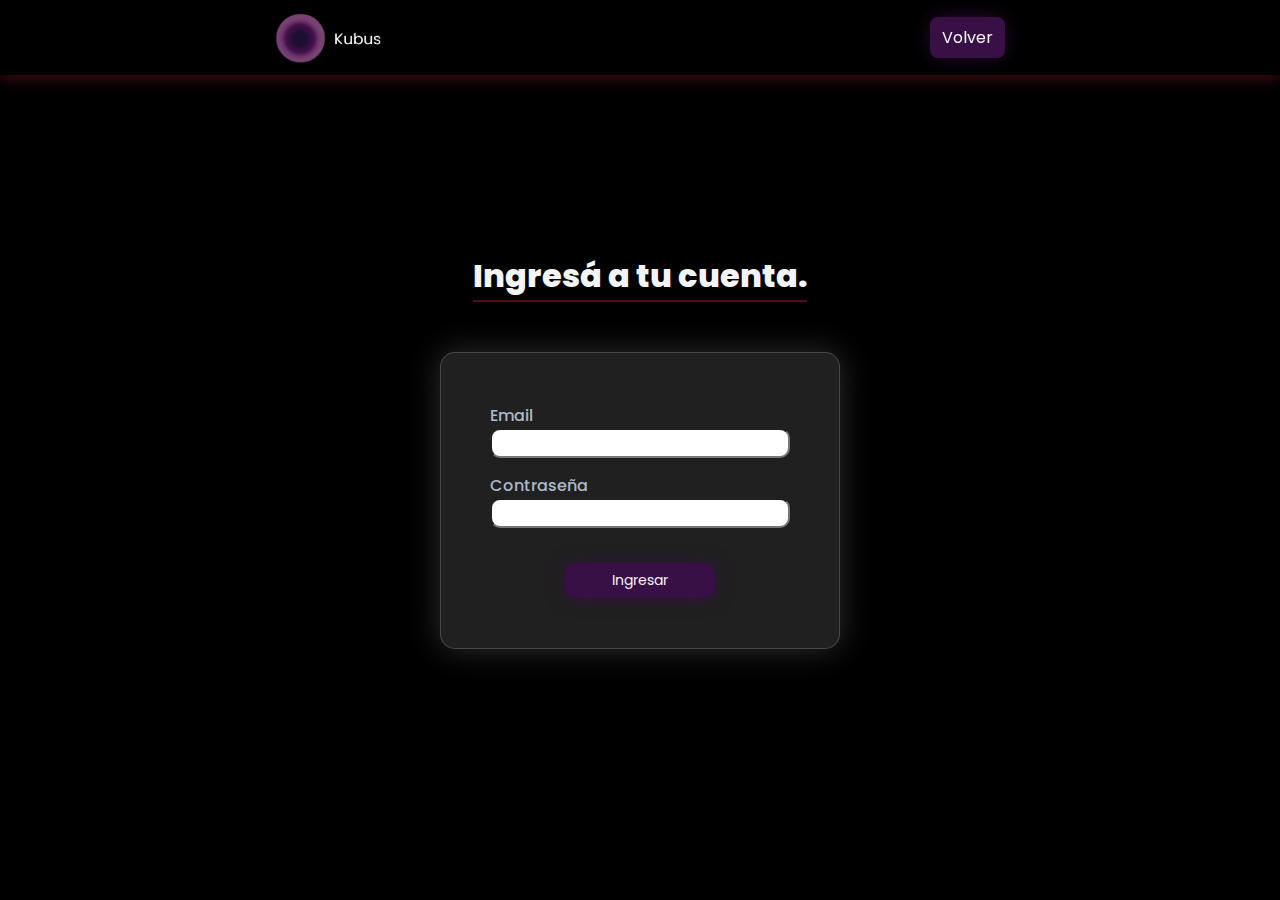
==== pages/login.html @ 1de5e1e1 "login + signup (falta animacion y resposive)" ====
<!DOCTYPE html>
<html lang="en">
  <head>
    <meta charset="UTF-8" />
    <meta name="viewport" content="width=device-width, initial-scale=1.0" />
    <title>Kubus - Iniciar sesión</title>
    <link rel="icon" href="../assets/img/favicon.png" />
    <link rel="stylesheet" href="../assets/styles.css" />
  </head>
  <body>
    <header>
      <img src="../assets/img/kubus.png" alt="logo" class="header__logo" />
      <a href="../index.html" class="button">Volver</a>
    </header>
    <main>
      <section class="logging">
        <h1>Ingresá a tu cuenta.</h1>
        <form class="logging__container">
          <div class="campo-login">
            <label for="email">Email</label>
            <input type="email" name="email" />
          </div>
          <div class="campo-login">
            <label for="contraseña">Contraseña</label>
            <input type="password" name="contraseña" />
          </div>
          <input type="submit" value="Ingresar" class="submit" />
        </form>
      </section>
    </main>
  </body>
</html>
---- assets/styles.css ----
@import url("https://fonts.googleapis.com/css2?family=Montserrat:wght@300;400;600;700;800&family=Poppins:wght@300;400;600;700;800;900&display=swap");

:root {
  --bgGray: #202020;

  --decorationRed: rgb(79, 15, 21);
  --decorationPurple: #391045;

  --textWhite: #f3f4f6;
  --textGray: #adb9c7;
}

* {
  margin: 0;
  padding: 0;
  box-sizing: border-box;
  text-decoration: none;
  list-style: none;
  font-family: "Poppins", sans-serif;
  /* border: 1px solid red; */
}

/* /// HEADER /// */
header {
  background: rgb(0, 0, 0);
  height: 75px;
  width: 100%;
  display: flex;
  align-items: center;
  justify-content: space-around;
  position: fixed;
  box-shadow: 0px 2px 15px 0px var(--decorationRed);
}

/* NAVBAR */
.header__logo {
  height: 50px;
}

.nav__list {
  display: flex;
  align-items: center;
  justify-content: center;
  gap: 30px;
}

.nav__item a {
  color: var(--textWhite);
}

.nav__item--active a {
  color: var(--textWhite);
  font-weight: 800;
}

/* /// MAIN /// */
main {
  background: rgb(0, 0, 0);
  display: flex;
  flex-direction: column;
  align-items: center;
  justify-content: center;
  width: 100%;
}

/* HERO */
#hero {
  margin-top: 75px;
  padding: 80px 0;
  max-width: 1200px;
  display: flex;
  align-items: center;
  justify-content: center;
}

.hero__info {
  display: flex;
  flex-direction: column;
  align-items: flex-start;
  width: 50%;
  gap: 20px;
}

.hero__info h1 {
  color: var(--textWhite);
  font-weight: 800;
  width: 80%;
  font-size: 50px;
}

.hero__info p {
  color: var(--textGray);
  width: 70%;
}

.button {
  color: var(--textWhite);
  background-color: var(--decorationPurple);
  box-shadow: 0px 0px 20px -3px var(--decorationPurple);
  padding: 8px 12px;
  border-radius: 8px;
}

.hero__img {
  border-radius: 20px;
  box-shadow: 0px 0px 55px -3px var(--decorationPurple);
}

/* ABOUT-US */
#about-us {
  padding: 80px 0;
  width: 1200px;
  display: flex;
  flex-direction: column;
  align-items: center;
  justify-content: center;
  gap: 70px;
}

#about-us h2,
#servicios h2,
#registro h2 {
  color: var(--textWhite);
  font-size: 2rem;
  font-weight: 800;
  border-bottom: 2px solid var(--decorationPurple);
  align-self: flex-start;
}

.about-us__card__container {
  display: flex;
  justify-content: space-evenly;
  flex-wrap: wrap;
  gap: 60px;
}

.about-us__card {
  background: var(--bgGray);
  box-shadow: 0px 0px 32px 0 var(--decorationRed);
  border-radius: 10px;
  border: 1px solid rgba(255, 255, 255, 0.18);
  padding: 20px;
  width: 300px;
  display: flex;
  flex-direction: column;
  gap: 10px;
}

.card img {
  border-radius: 10px;
}

.card h3 {
  color: var(--textWhite);
  text-align: center;
}

.card p {
  color: var(--textGray);
  text-align: center;
  font-size: 14px;
}

/* SERVICIOS */
#servicios {
  padding: 80px 0;
  width: 1200px;
  display: flex;
  flex-direction: column;
  align-items: center;
  justify-content: center;
  gap: 70px;
}

.servicios__card__container {
  display: flex;
  justify-content: space-around;
  flex-wrap: wrap;
  gap: 60px;
}

.servicios__card {
  background: var(--bgGray);
  box-shadow: 0px 0px 32px 0 rgba(255, 255, 255, 0.185);
  border-radius: 10px;
  border: 1px solid rgba(255, 255, 255, 0.18);
  padding: 20px;
  width: 300px;
  display: flex;
  flex-direction: column;
  gap: 20px;
}

.servicios__card img {
  border-radius: 10px;
}

.servicios__card h3 {
  color: var(--textGray);
  text-align: center;
}

/* REGISTRO */
#registro {
  padding: 80px 0;
  width: 1200px;
  display: flex;
  flex-direction: column;
  justify-content: center;
  align-items: center;
  gap: 50px;
}

#registro p {
  color: var(--textWhite);
  font-size: 1.5rem;
}

.registro__button {
  display: flex;
  gap: 25px;
}

#registro img {
  width: 150px;
}

/* SOCIOS */
#socios {
  background: linear-gradient(
    90deg,
    rgba(0, 0, 0, 1) 0%,
    rgba(57, 16, 69, 1) 50%,
    rgba(0, 0, 0, 1) 100%
  );
  width: 100%;
  display: flex;
  flex-direction: column;
  align-items: center;
  justify-content: center;
}

.socios__info {
  padding: 30px 0;
  width: 1200px;
  display: flex;
  flex-direction: column;
  justify-content: center;
  align-items: center;
  color: var(--textWhite);
}

.socios__logo {
  padding: 30px 0;
  display: flex;
  justify-content: center;
  align-items: center;
  gap: 50px;
}
.socios__logo img {
  height: 70px;
}

/* CONTACTO */
#contacto {
  margin-top: 80px;
  padding: 80px 40px;
  width: 1200px;
  background: linear-gradient(
    90deg,
    rgba(0, 0, 0, 1) 0%,
    rgba(57, 16, 69, 1) 50%,
    rgba(0, 0, 0, 1) 100%
  );
  border-radius: 20px;
  display: flex;
  align-items: center;
  justify-content: space-evenly;
  gap: 30px;
}

#contacto h2 {
  width: 30%;
  color: var(--textWhite);
  font-size: 1.5rem;
  border-bottom: 2px solid var(--decorationRed);
}

#contacto form {
  background: rgba(255, 255, 255, 0.082);
  backdrop-filter: blur(2px);
  -webkit-backdrop-filter: blur(2px);
  border-radius: 20px;
  width: 400px;
  padding: 60px 30px;
  display: grid;
  grid-template-columns: 150px 150px;
  justify-content: space-between;
  gap: 10px;
  z-index: 1;
}

#contacto form :nth-child(5) {
  grid-column: 1 / span 2;
}

.campo,
.campo-login,
.campo-signup {
  display: flex;
  flex-direction: column;
}

.campo label,
.campo-login label,
.campo-signup label {
  color: var(--textGray);
  font-weight: 500;
}

.campo input,
.campo-signup input {
  height: 30px;
  border-radius: 10px;
}

.submit {
  margin-top: 20px;
  background: var(--decorationPurple);
  box-shadow: 0px 0px 20px -3px var(--decorationPurple);
  color: var(--textWhite);
  font-size: 14px;
  font-weight: 400;
  border: none;
  border-radius: 10px;
  width: 150px;
  height: 35px;
  display: flex;
  align-items: center;
  justify-content: center;
}

/* /// FOOTER /// */
footer {
  background: linear-gradient(
    180deg,
    rgba(0, 0, 0, 1) 90%,
    rgba(79, 15, 21, 1) 100%
  );
  width: 100%;
  padding: 40px 40px 20px 40px;
  display: flex;
  flex-direction: column;
  align-items: center;
  gap: 30px;
}

.footer__top {
  width: 100%;
  display: flex;
  justify-content: space-between;
  align-items: center;
  gap: 20px;
  color: var(--textWhite);
}

.footer__logo {
  width: 150px;
}

.social {
  display: flex;
  flex-direction: column;
  align-items: center;
  justify-content: center;
}

.social__links {
  display: flex;
  flex-wrap: wrap;
}

.social__links a {
  padding: 10px 20px;
  color: var(--textGray);
  font-size: 14px;
}

.suscribe {
  display: flex;
  flex-direction: column;
  align-items: center;
  gap: 10px;
}

.suscribe h3 {
  font-size: 16px;
  font-weight: 300;
}

.footer__bottom {
  width: 100%;
  display: flex;
  justify-content: center;
  align-items: center;
  gap: 20px;
}

.footer__bottom h3 {
  color: var(--textGray);
  font-size: 14px;
  font-weight: 300;
}

.footer__bottom a {
  color: var(--textGray);
  font-size: 14px;
}

/* /// LOGGING */
.logging,
.signup {
  background: rgb(0, 0, 0);
  height: 100vh;
  display: flex;
  flex-direction: column;
  justify-content: center;
  align-items: center;
  gap: 50px;
}

.logging h1,
.signup h1 {
  color: var(--textWhite);
  font-size: 2rem;
  font-weight: 800;
  border-bottom: 2px solid var(--decorationRed);
}

.logging__container,
.signup__container {
  width: 400px;
  padding: 50px 30px;
  background: var(--bgGray);
  box-shadow: 0px 0px 32px 0 rgba(255, 255, 255, 0.185);
  border: 1px solid rgba(255, 255, 255, 0.18);
  border-radius: 15px;
  box-shadow: 0px 0px 32px 0 rgba(255, 255, 255, 0.185);
  display: flex;
  flex-direction: column;
  align-items: center;
  gap: 15px;
}

.campo-login input {
  height: 30px;
  border-radius: 10px;
  width: 300px;
}

.signup__container form {
  display: grid;
  grid-template-columns: 150px 150px;
  justify-content: space-between;
  gap: 10px;
}

.signup__container form :nth-child(5),
.signup__container form :nth-child(4),
.signup__container form :nth-child(3) {
  grid-column: 1 / span 2;
}

.signup__container form p,
.signup__container form a {
  color: var(--textGray);
  font-size: 12px;
}
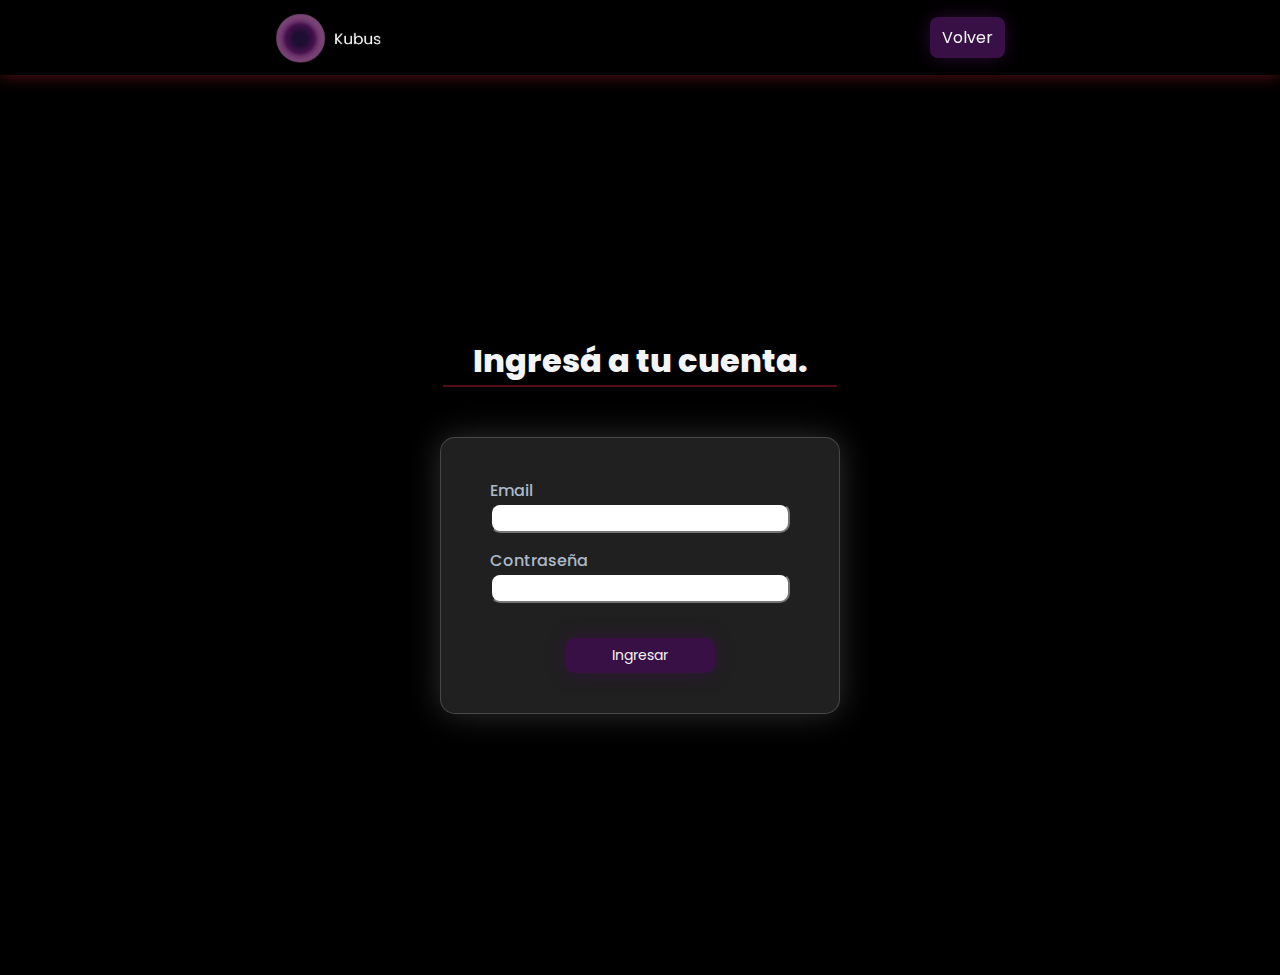
==== commit 58be1083: "nuevos cambios" ====
--- a/pages/login.html
+++ b/pages/login.html
@@ -6,11 +6,13 @@
     <title>Kubus - Iniciar sesión</title>
     <link rel="icon" href="../assets/img/favicon.png" />
     <link rel="stylesheet" href="../assets/styles.css" />
+    <link rel="stylesheet" href="../assets/animaciones.css" />
+    <link rel="stylesheet" href="../assets/mediaqueries.css" />
   </head>
   <body>
     <header>
       <img src="../assets/img/kubus.png" alt="logo" class="header__logo" />
-      <a href="../index.html" class="button">Volver</a>
+      <a href="../index.html" class="logging__button button">Volver</a>
     </header>
     <main>
       <section class="logging">
@@ -18,11 +20,11 @@
         <form class="logging__container">
           <div class="campo-login">
             <label for="email">Email</label>
-            <input type="email" name="email" />
+            <input type="email" name="email" required />
           </div>
           <div class="campo-login">
             <label for="contraseña">Contraseña</label>
-            <input type="password" name="contraseña" />
+            <input type="password" name="contraseña" required />
           </div>
           <input type="submit" value="Ingresar" class="submit" />
         </form>
--- a/assets/styles.css
+++ b/assets/styles.css
@@ -30,6 +30,7 @@
   justify-content: space-around;
   position: fixed;
   box-shadow: 0px 2px 15px 0px var(--decorationRed);
+  z-index: 1;
 }
 
 /* NAVBAR */
@@ -53,6 +54,18 @@
   font-weight: 800;
 }
 
+/* MENU HAMBURGUESA */
+
+.nav i {
+  color: white;
+  font-size: 25px;
+  display: none;
+}
+
+#toggle-menu {
+  display: none;
+}
+
 /* /// MAIN /// */
 main {
   background: rgb(0, 0, 0);
@@ -66,7 +79,7 @@
 /* HERO */
 #hero {
   margin-top: 75px;
-  padding: 80px 0;
+  padding: 80px 30px;
   max-width: 1200px;
   display: flex;
   align-items: center;
@@ -102,14 +115,15 @@
 }
 
 .hero__img {
+  width: 50%;
   border-radius: 20px;
   box-shadow: 0px 0px 55px -3px var(--decorationPurple);
 }
 
 /* ABOUT-US */
 #about-us {
-  padding: 80px 0;
-  width: 1200px;
+  padding: 80px 30px;
+  max-width: 1200px;
   display: flex;
   flex-direction: column;
   align-items: center;
@@ -124,7 +138,6 @@
   font-size: 2rem;
   font-weight: 800;
   border-bottom: 2px solid var(--decorationPurple);
-  align-self: flex-start;
 }
 
 .about-us__card__container {
@@ -163,8 +176,8 @@
 
 /* SERVICIOS */
 #servicios {
-  padding: 80px 0;
-  width: 1200px;
+  padding: 80px 30px;
+  max-width: 1200px;
   display: flex;
   flex-direction: column;
   align-items: center;
@@ -203,7 +216,7 @@
 /* REGISTRO */
 #registro {
   padding: 80px 0;
-  width: 1200px;
+  max-width: 1200px;
   display: flex;
   flex-direction: column;
   justify-content: center;
@@ -242,7 +255,7 @@
 
 .socios__info {
   padding: 30px 0;
-  width: 1200px;
+  max-width: 1200px;
   display: flex;
   flex-direction: column;
   justify-content: center;
@@ -265,14 +278,13 @@
 #contacto {
   margin-top: 80px;
   padding: 80px 40px;
-  width: 1200px;
+  width: 100%;
   background: linear-gradient(
     90deg,
     rgba(0, 0, 0, 1) 0%,
     rgba(57, 16, 69, 1) 50%,
     rgba(0, 0, 0, 1) 100%
   );
-  border-radius: 20px;
   display: flex;
   align-items: center;
   justify-content: space-evenly;
@@ -291,13 +303,12 @@
   backdrop-filter: blur(2px);
   -webkit-backdrop-filter: blur(2px);
   border-radius: 20px;
-  width: 400px;
+  width: 350px;
   padding: 60px 30px;
   display: grid;
   grid-template-columns: 150px 150px;
   justify-content: space-between;
   gap: 10px;
-  z-index: 1;
 }
 
 #contacto form :nth-child(5) {
@@ -356,6 +367,7 @@
 }
 
 .footer__top {
+  padding: 0 20px;
   width: 100%;
   display: flex;
   justify-content: space-between;
@@ -378,6 +390,7 @@
 .social__links {
   display: flex;
   flex-wrap: wrap;
+  justify-content: space-evenly;
 }
 
 .social__links a {
@@ -395,7 +408,8 @@
 
 .suscribe h3 {
   font-size: 16px;
-  font-weight: 300;
+  font-weight: 400;
+  text-align: center;
 }
 
 .footer__bottom {
@@ -417,11 +431,13 @@
   font-size: 14px;
 }
 
-/* /// LOGGING */
+/* /// LOGGING - SIGNUP ///*/
 .logging,
 .signup {
   background: rgb(0, 0, 0);
+  margin-top: 75px;
   height: 100vh;
+  width: 80%;
   display: flex;
   flex-direction: column;
   justify-content: center;
@@ -432,6 +448,7 @@
 .logging h1,
 .signup h1 {
   color: var(--textWhite);
+  padding: 0 30px;
   font-size: 2rem;
   font-weight: 800;
   border-bottom: 2px solid var(--decorationRed);
@@ -440,7 +457,7 @@
 .logging__container,
 .signup__container {
   width: 400px;
-  padding: 50px 30px;
+  padding: 40px 30px;
   background: var(--bgGray);
   box-shadow: 0px 0px 32px 0 rgba(255, 255, 255, 0.185);
   border: 1px solid rgba(255, 255, 255, 0.18);
--- a/assets/animaciones.css
+++ b/assets/animaciones.css
@@ -0,0 +1,51 @@
+html {
+  scroll-behavior: smooth;
+  scroll-padding-top: 75px;
+}
+
+.nav__list li {
+  position: relative;
+  padding: 0;
+}
+
+.nav__list li a::after {
+  content: " ";
+  background-color: var(--decorationRed);
+  width: 100%;
+  height: 2px;
+  position: absolute;
+  bottom: 0;
+  left: 0;
+  transform: scaleX(0);
+  transform-origin: bottom right;
+  transition: transform 0.15s;
+}
+
+.nav__list li a:hover::after {
+  transform: scaleX(1);
+  transform-origin: bottom left;
+}
+
+.servicios__card,
+.about-us__card,
+.submit {
+  transition: 0.3s ease-out;
+}
+
+.servicios__card:hover,
+.about-us__card:hover,
+.submit:hover {
+  transform: scale(1.07);
+}
+
+/* ANIMACIÓN EN LOGIN Y SIGNUP */
+@keyframes size {
+  to {
+    transform: scale(1.1);
+  }
+}
+
+.signup h1,
+.logging h1 {
+  animation: size 0.4s linear forwards;
+}
--- a/assets/mediaqueries.css
+++ b/assets/mediaqueries.css
@@ -0,0 +1,107 @@
+@media (max-width: 992px) {
+  header {
+    width: 100vw;
+  }
+
+  .nav__list {
+    background: rgb(0, 0, 0);
+    width: 100%;
+    left: 0;
+    position: absolute;
+    top: 75px;
+    flex-direction: column;
+    display: none;
+    border-bottom: 2px solid var(--decorationRed);
+    padding: 45px 45px;
+  }
+
+  .nav i {
+    display: block;
+  }
+
+  #toggle-menu:checked ~ .nav__list {
+    display: flex;
+  }
+
+  #hero img {
+    display: none;
+  }
+
+  .hero__info {
+    width: 90%;
+    align-items: center;
+    justify-content: center;
+  }
+
+  .hero__info h1,
+  .hero__info p {
+    text-align: center;
+  }
+
+  .hero__info h1 {
+    font-size: 30px;
+  }
+
+  #about-us h2,
+  #servicios h2,
+  #registro h2 {
+    align-self: center;
+  }
+
+  .about-us__card,
+  .servicios__card {
+    width: 250px;
+  }
+
+  #socios {
+    display: none;
+  }
+
+  #registro p {
+    width: 50%;
+    text-align: center;
+  }
+
+  #contacto form {
+    display: flex;
+    flex-direction: column;
+  }
+
+  .footer__logo {
+    width: 25%;
+  }
+
+  .footer__bottom {
+    flex-direction: column;
+    /* align-items: flex-start; */
+  }
+}
+
+@media (max-width: 576px) {
+  #contacto {
+    flex-direction: column;
+  }
+
+  #contacto h2 {
+    width: 80%;
+    text-align: center;
+  }
+
+  .campo {
+    gap: 5px;
+  }
+
+  .suscribe {
+    display: none;
+  }
+
+  .footer__top {
+    flex-direction: column;
+  }
+
+  /* /// LOGGING - SINGUP /// */
+  .logging__container,
+  .signup__container {
+    width: 350px;
+  }
+}
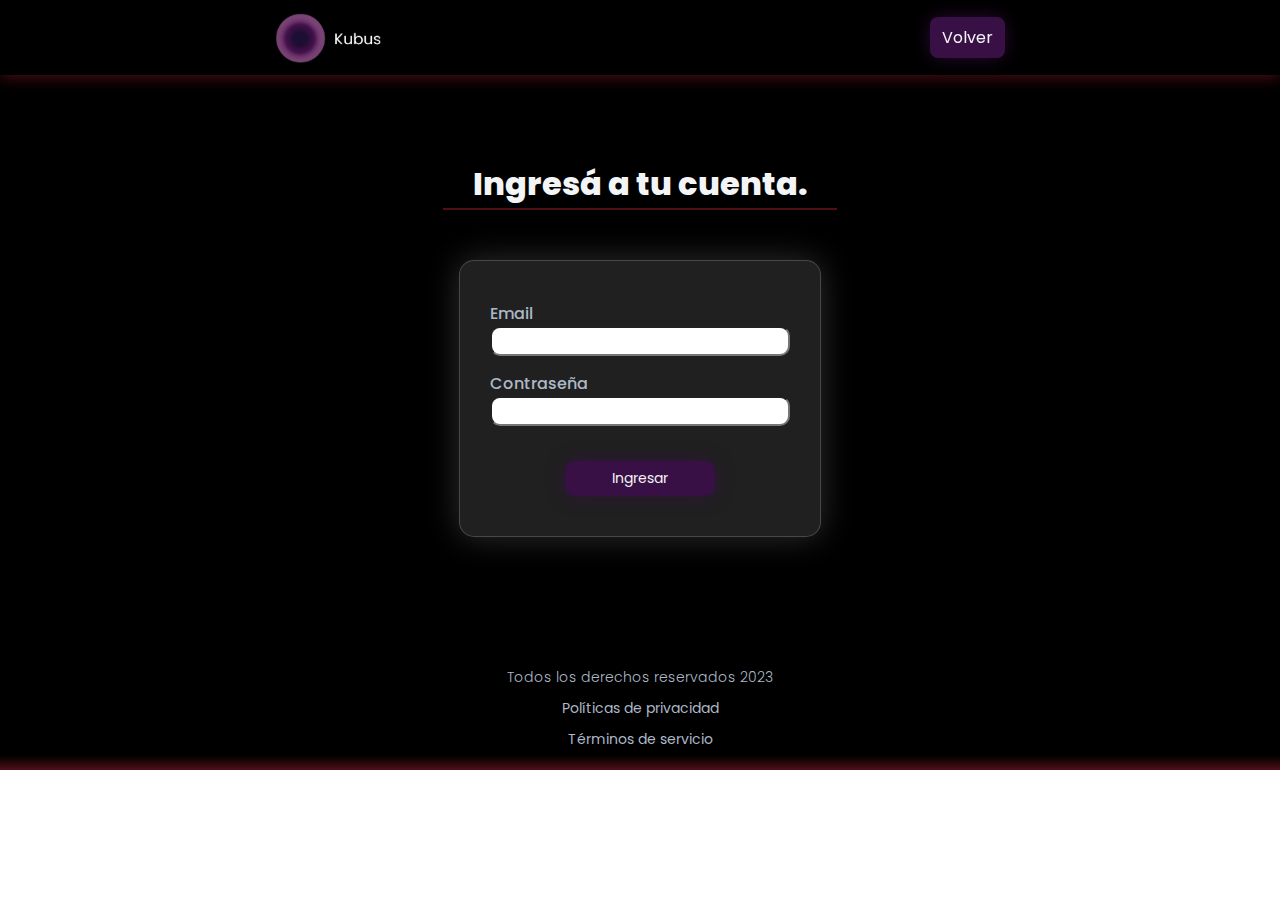
==== commit 87656c04: "detalles" ====
--- a/pages/login.html
+++ b/pages/login.html
@@ -31,4 +31,11 @@
       </section>
     </main>
   </body>
+  <footer>
+    <div class="footer__logging">
+      <h3>Todos los derechos reservados 2023</h3>
+      <a href="#">Políticas de privacidad</a>
+      <a href="#">Términos de servicio</a>
+    </div>
+  </footer>
 </html>
--- a/assets/styles.css
+++ b/assets/styles.css
@@ -79,7 +79,7 @@
 /* HERO */
 #hero {
   margin-top: 75px;
-  padding: 80px 30px;
+  padding: 80px 40px;
   max-width: 1200px;
   display: flex;
   align-items: center;
@@ -215,7 +215,7 @@
 
 /* REGISTRO */
 #registro {
-  padding: 80px 0;
+  padding: 80px 30px;
   max-width: 1200px;
   display: flex;
   flex-direction: column;
@@ -292,7 +292,7 @@
 }
 
 #contacto h2 {
-  width: 30%;
+  width: 40%;
   color: var(--textWhite);
   font-size: 1.5rem;
   border-bottom: 2px solid var(--decorationRed);
@@ -303,7 +303,7 @@
   backdrop-filter: blur(2px);
   -webkit-backdrop-filter: blur(2px);
   border-radius: 20px;
-  width: 350px;
+  max-width: 400px;
   padding: 60px 30px;
   display: grid;
   grid-template-columns: 150px 150px;
@@ -420,13 +420,17 @@
   gap: 20px;
 }
 
-.footer__bottom h3 {
+.footer__bottom h3,
+.footer__signup h3,
+.footer__logging h3 {
   color: var(--textGray);
   font-size: 14px;
   font-weight: 300;
 }
 
-.footer__bottom a {
+.footer__bottom a,
+.footer__signup a,
+.footer__logging a {
   color: var(--textGray);
   font-size: 14px;
 }
@@ -435,9 +439,10 @@
 .logging,
 .signup {
   background: rgb(0, 0, 0);
-  margin-top: 75px;
-  height: 100vh;
-  width: 80%;
+  height: 100%;
+  width: 90%;
+  margin-top: 85px;
+  padding-top: 75px;
   display: flex;
   flex-direction: column;
   justify-content: center;
@@ -452,12 +457,14 @@
   font-size: 2rem;
   font-weight: 800;
   border-bottom: 2px solid var(--decorationRed);
+  text-align: center;
 }
 
 .logging__container,
 .signup__container {
-  width: 400px;
+  max-width: 1200px;
   padding: 40px 30px;
+  margin-bottom: 90px;
   background: var(--bgGray);
   box-shadow: 0px 0px 32px 0 rgba(255, 255, 255, 0.185);
   border: 1px solid rgba(255, 255, 255, 0.18);
@@ -493,3 +500,13 @@
   color: var(--textGray);
   font-size: 12px;
 }
+
+.footer__signup,
+.footer__logging {
+  width: 100%;
+  display: flex;
+  flex-direction: column;
+  justify-content: center;
+  align-items: center;
+  gap: 10px;
+}
--- a/assets/mediaqueries.css
+++ b/assets/mediaqueries.css
@@ -58,7 +58,7 @@
   }
 
   #registro p {
-    width: 50%;
+    width: 90%;
     text-align: center;
   }
 
@@ -67,17 +67,41 @@
     flex-direction: column;
   }
 
+  .footer__top {
+    flex-direction: column;
+    gap: 30px;
+  }
+
+  .suscribe {
+    display: none;
+  }
+
   .footer__logo {
-    width: 25%;
+    max-width: 130px;
   }
 
   .footer__bottom {
     flex-direction: column;
-    /* align-items: flex-start; */
+    gap: 10px;
   }
 }
 
 @media (max-width: 576px) {
+  header {
+    justify-content: space-between;
+    padding: 0 40px;
+  }
+
+  .hero__info {
+    width: 100%;
+  }
+
+  #about-us h2,
+  #servicios h2,
+  #registro h2 {
+    text-align: center;
+  }
+
   #contacto {
     flex-direction: column;
   }
@@ -91,12 +115,8 @@
     gap: 5px;
   }
 
-  .suscribe {
-    display: none;
-  }
-
-  .footer__top {
-    flex-direction: column;
+  .footer__bottom h3 {
+    text-align: center;
   }
 
   /* /// LOGGING - SINGUP /// */
@@ -105,3 +125,24 @@
     width: 350px;
   }
 }
+
+@media (max-width: 360px) {
+  .hero__info h1,
+  .hero__info p {
+    width: 100%;
+  }
+
+  #about-us h2,
+  #servicios h2,
+  #registro h2 {
+    font-size: 1.5rem;
+  }
+
+  #registro p {
+    font-size: 18px;
+  }
+
+  .social {
+    display: none;
+  }
+}
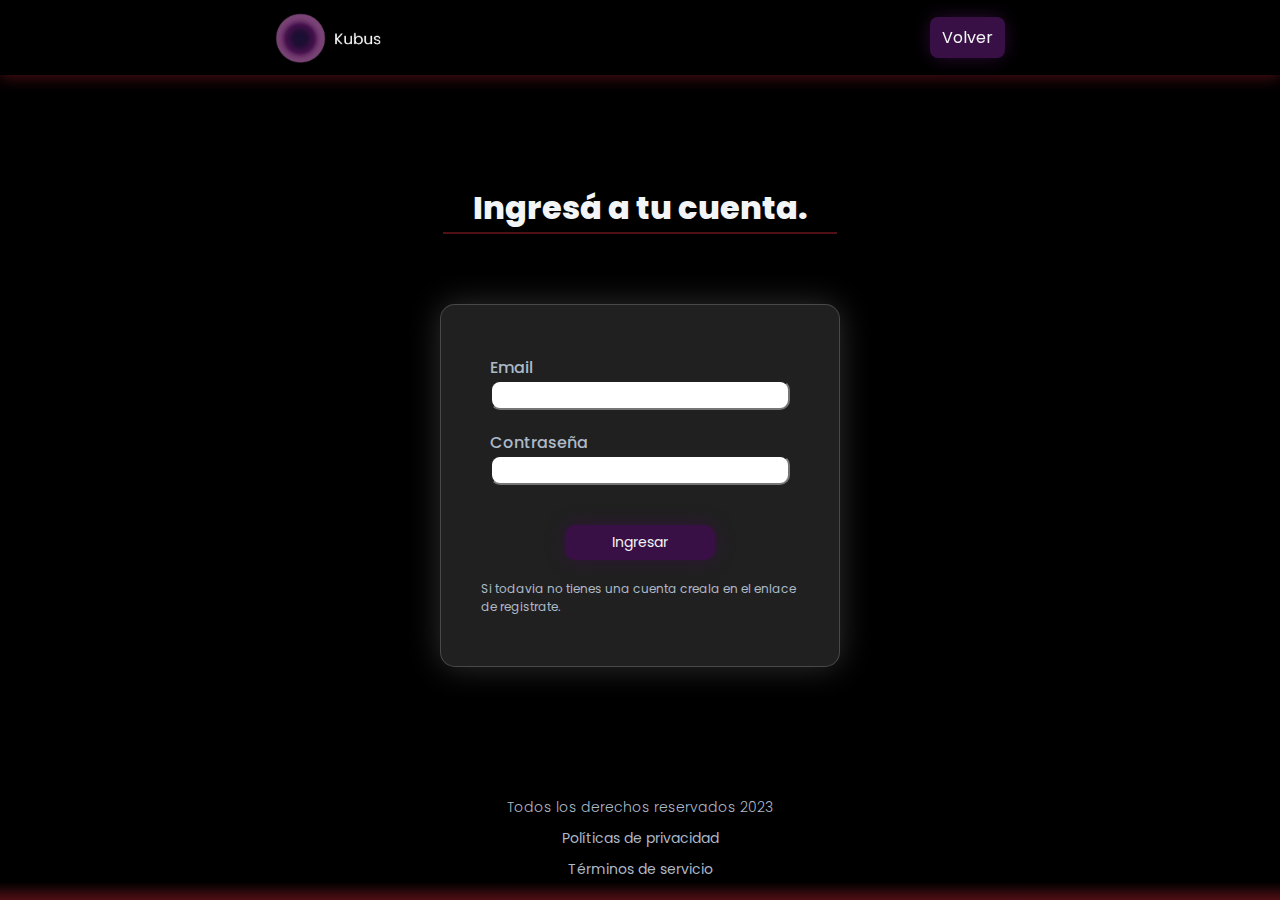
==== commit a85754c7: "otra vez" ====
--- a/pages/login.html
+++ b/pages/login.html
@@ -27,6 +27,10 @@
             <input type="password" name="contraseña" required />
           </div>
           <input type="submit" value="Ingresar" class="submit" />
+          <p>
+            Si todavia no tienes una cuenta creala en el enlace de
+            <a href="./signup.html">registrate.</a>
+          </p>
         </form>
       </section>
     </main>
--- a/assets/styles.css
+++ b/assets/styles.css
@@ -439,15 +439,15 @@
 .logging,
 .signup {
   background: rgb(0, 0, 0);
-  height: 100%;
+  height: calc(100vh - 260px);
   width: 90%;
-  margin-top: 85px;
-  padding-top: 75px;
-  display: flex;
-  flex-direction: column;
-  justify-content: center;
-  align-items: center;
-  gap: 50px;
+  margin-top: 80px;
+  padding-top: 80px;
+  display: flex;
+  flex-direction: column;
+  justify-content: center;
+  align-items: center;
+  gap: 40px;
 }
 
 .logging h1,
@@ -462,9 +462,9 @@
 
 .logging__container,
 .signup__container {
-  max-width: 1200px;
-  padding: 40px 30px;
-  margin-bottom: 90px;
+  width: 400px;
+  padding: 50px 40px;
+  margin: 30px;
   background: var(--bgGray);
   box-shadow: 0px 0px 32px 0 rgba(255, 255, 255, 0.185);
   border: 1px solid rgba(255, 255, 255, 0.18);
@@ -472,8 +472,9 @@
   box-shadow: 0px 0px 32px 0 rgba(255, 255, 255, 0.185);
   display: flex;
   flex-direction: column;
-  align-items: center;
-  gap: 15px;
+  justify-content: center;
+  align-items: center;
+  gap: 20px;
 }
 
 .campo-login input {
@@ -496,17 +497,21 @@
 }
 
 .signup__container form p,
-.signup__container form a {
+.signup__container form a,
+.logging__container p,
+.logging__container a {
   color: var(--textGray);
   font-size: 12px;
 }
 
 .footer__signup,
 .footer__logging {
-  width: 100%;
-  display: flex;
-  flex-direction: column;
-  justify-content: center;
+  margin-top: 20px;
+  height: 100px;
+  width: 100%;
+  display: flex;
+  flex-direction: column;
+  justify-content: flex-end;
   align-items: center;
   gap: 10px;
 }
